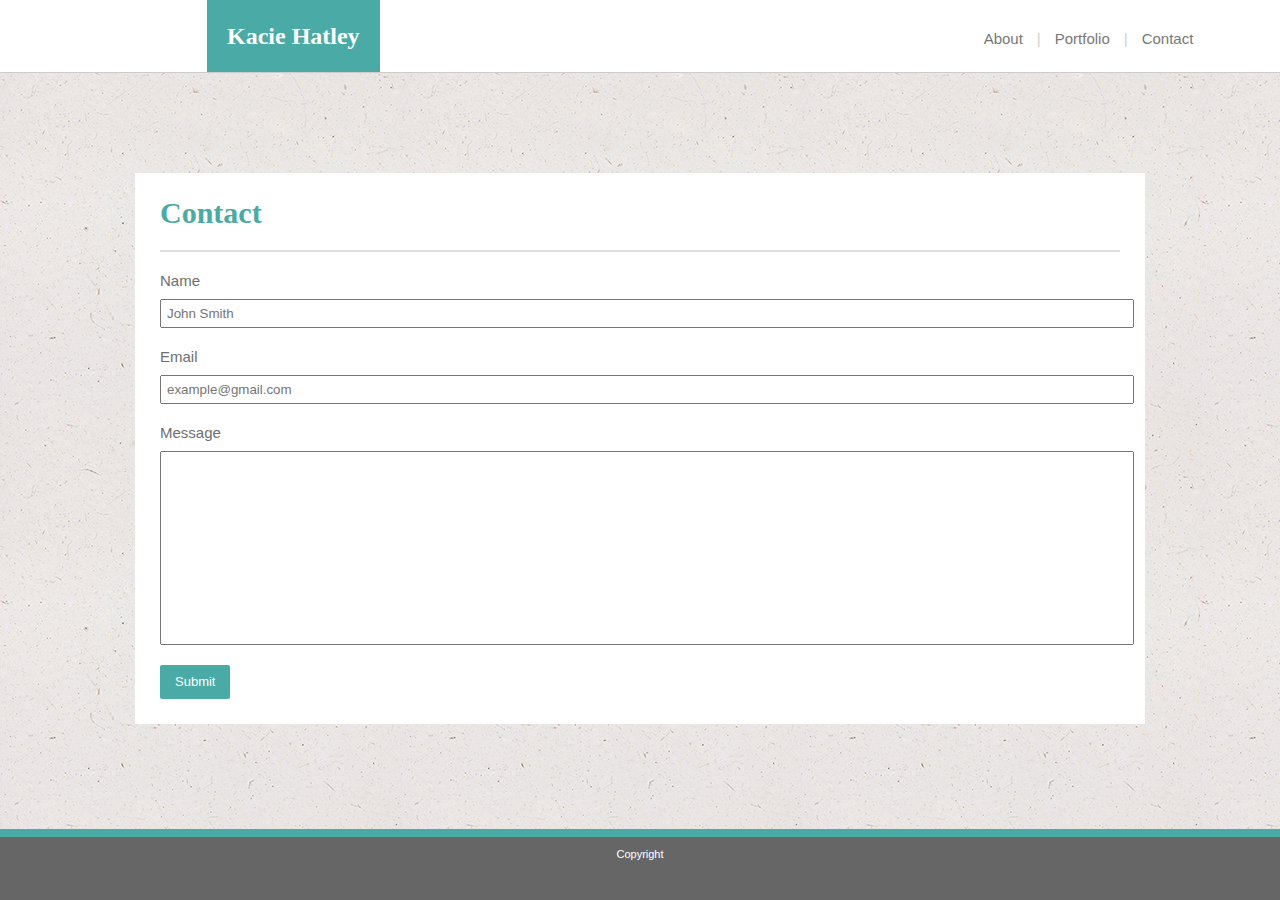
==== contact.html @ 2ddd14dd "first attempt index, gallery, & content. Edits needed for display on smaller screen." ====
<!DOCTYPE html>
<html>
</html>
<head>
    <title>Portfolio</title>
    <link rel="stylesheet" type="text/css" href="assets/css/style.css">
</head>
<body>
    <div class="header">
        <h1 id="name">Kacie Hatley</h1>
        <nav>
            <li><a href="index.html">About</a></li>
            <li id="lighter">|</li>
            <li><a href="portfolio.html">Portfolio</a></li>
            <li id="lighter">|</li>
            <li><a href="contact.html">Contact</a></li>
        </nav> 
    </div>  
    <div class="main">
        <h1 id="mainHeader">Contact</h1>
        <form>
            <label>Name</label>
            <input type="text" name="fullname" placeholder="John Smith">
            <label>Email</label>
            <input type="text" name="email" placeholder="example@gmail.com">
            <label>Message</label>
            <input id="message" type="text" name="message">
            <button class="button">Submit</button>
        </form>
    </div>
</body>
<footer>
    <p id="copyright">Copyright</p>
</footer>
---- assets/css/style.css ----
h1 {
    font-family: 'Georgia', Times, 'Times New Roman', serif;
    margin: 0;
}

p {
    font-family: 'Arial', 'Helvetica Neue', Helvetica, sans-serif;
    color: #6e6e6e;

}

body {
    background-image: url(../images/ep_naturalwhite/ep_naturalwhite.png);
    background-repeat: repeat-x repeat-y;
    margin: 0;
}
.header {
   overflow: hidden;
   width: 100%;
   margin: 0px auto;
   position: relative;
   z-index: 3;
   border-bottom: 1px solid #cccccc;
   background-color:#ffffff;
}

#name {
    background-color: #4aaaa5;
    display: inline-block;
    color: white;
    padding: 0px 20px;
    line-height: 3;
    font-size: 24px;
    margin-left: 207px;
    margin-right: 595px;
}

nav {
    display: inline-block;
}

li {
    list-style: none;
    display: inline-block;
    margin: 0 5px;
    font-family: 'Arial', 'Helvetica Neue', Helvetica, sans-serif;
    font-size: 15px;
}

a {
    text-decoration: none;
    color: #777777;
}

#lighter {
    color: #cfcfcf;
}

#backgroundImg {
    position: fixed;
    height: 100%;
    width: 100%;
    z-index: 1;
}

.main {
    width: 960px;
    margin: auto;
    padding: 3px 25px 15px 25px;
    position: relative;
    z-index: 2;
    background-color: #ffffff;
    margin-top: 100px;
    margin-bottom: 170px;
}

#mainHeader {
    border-bottom: 2px solid #dddddd;
    padding-bottom: 20px;
    color: #4aaaa5;
    font-size: 30px;
    padding-top: 20px;
}

.container {
    position: relative;
    display: inline-block;
}
.gallery {
    height: 250px;
    width: 300px;
    display: inline-block;
    position: relative;
    z-index: 1;
    margin: 20px 40px;
}

#labels {
    position: absolute;
    z-index: 2;
    background-color: #4aaaa5;
    color: white;
    padding: 10px;
    left: 40px;
    bottom: 20px;
    width: 280px;
    text-align: center;
    font-family: 'Georgia', Times, 'Times New Roman', serif;
}

#kaciePic {
    float: left;
    padding: 0px 20px 5px 0px;
    margin-top: 20px;
}

footer {
    border-top: 8px solid #4aaaa5;
    background-color: #666666;
    bottom: 0%;
    position: fixed;
    width: 100%;
    height: 7%;
    z-index: 90;
    font-family: 'Arial', 'Helvetica Neue', Helvetica, sans-serif;
}

#copyright {
    text-align: center;
    color: white;
    font-family: 'Arial', 'Helvetica Neue', Helvetica, sans-serif;
    font-size: 11px;
}

label {
    font-family: 'Arial', 'Helvetica Neue', Helvetica, sans-serif;
    font-size: 15px;
    display: block;
    padding: 20px 0px 10px 0px;
    color: #6e6e6e;
}

input {
    width: 100%;
    padding: 5px;
}
 #message {
     height: 180px;
 }

.button {
    display: block;
    margin: 10px 0px;
    border-radius: 2px;
    font-family: 'Arial', 'Helvetica Neue', Helvetica, sans-serif;
    font-size: 13px;
    line-height: 1.5;
    background-color: #4aaaa5;
    color: white;
    padding: 7px 15px;
    margin-top: 20px;
    border: none;
}
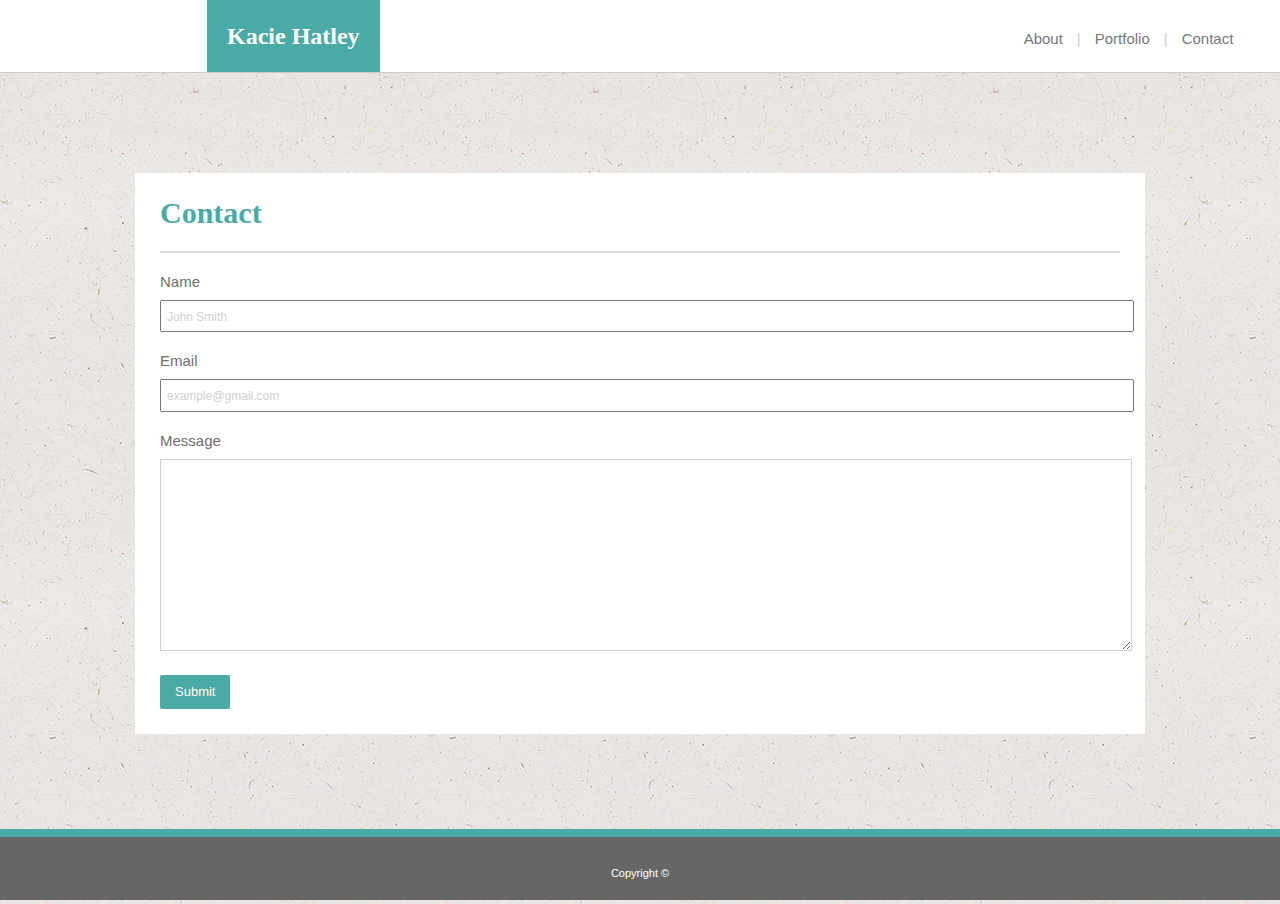
==== commit 47e09eee: "deleted unnecessary tags and edited readme" ====
--- a/contact.html
+++ b/contact.html
@@ -1,34 +1,42 @@
 <!DOCTYPE html>
-<html>
-</html>
+<html lang="en">
+<!-- This page contains a form to contact me -->
 <head>
     <title>Portfolio</title>
+    <link rel="stylesheet" type="text/css" href="assets/css/normalize.css">
     <link rel="stylesheet" type="text/css" href="assets/css/style.css">
 </head>
 <body>
     <div class="header">
+<!-- The logo that appears on the top-left of the page -->
         <h1 id="name">Kacie Hatley</h1>
         <nav>
-            <li><a href="index.html">About</a></li>
-            <li id="lighter">|</li>
-            <li><a href="portfolio.html">Portfolio</a></li>
-            <li id="lighter">|</li>
-            <li><a href="contact.html">Contact</a></li>
+            <ul>
+                <li><a href="index.html">About</a></li>
+                <li class="lighter">|</li>
+                <li><a href="portfolio.html">Portfolio</a></li>
+                <li class="lighter">|</li>
+                <li><a href="contact.html">Contact</a></li>
+            </ul>
         </nav> 
-    </div>  
+    </div> 
+     <!--Main section for contact page -->
     <div class="main">
         <h1 id="mainHeader">Contact</h1>
+        <!-- Contact Form -->
         <form>
             <label>Name</label>
             <input type="text" name="fullname" placeholder="John Smith">
             <label>Email</label>
             <input type="text" name="email" placeholder="example@gmail.com">
             <label>Message</label>
-            <input id="message" type="text" name="message">
+            <textarea id="message" name="message"></textarea>
             <button class="button">Submit</button>
         </form>
     </div>
+    <!-- Sticky Footer -->
+    <footer>
+        <p id="copyright">Copyright ©</p>
+    </footer>
 </body>
-<footer>
-    <p id="copyright">Copyright</p>
-</footer>+</html>--- a/assets/css/style.css
+++ b/assets/css/style.css
@@ -53,7 +53,7 @@
     color: #777777;
 }
 
-#lighter {
+.lighter {
     color: #cfcfcf;
 }
 
@@ -96,14 +96,14 @@
     margin: 20px 40px;
 }
 
-#labels {
+.labels {
     position: absolute;
     z-index: 2;
     background-color: #4aaaa5;
     color: white;
     padding: 10px;
     left: 40px;
-    bottom: 20px;
+    bottom: 40px;
     width: 280px;
     text-align: center;
     font-family: 'Georgia', Times, 'Times New Roman', serif;
@@ -113,6 +113,7 @@
     float: left;
     padding: 0px 20px 5px 0px;
     margin-top: 20px;
+    width: 200px;
 }
 
 footer {
@@ -131,6 +132,7 @@
     color: white;
     font-family: 'Arial', 'Helvetica Neue', Helvetica, sans-serif;
     font-size: 11px;
+    margin-top: 30px;
 }
 
 label {
@@ -145,8 +147,17 @@
     width: 100%;
     padding: 5px;
 }
+
+input::placeholder {
+    font-family: 'Arial', 'Helvetica Neue', Helvetica, sans-serif;
+    color: #cfcfcf; 
+    font-size: 12px;
+}
  #message {
-     height: 180px;
+    height: 180px;
+    width: 100%;
+    padding: 5px;
+    border-color: #cfcfcf; 
  }
 
 .button {
@@ -161,4 +172,5 @@
     padding: 7px 15px;
     margin-top: 20px;
     border: none;
-}+}
+
